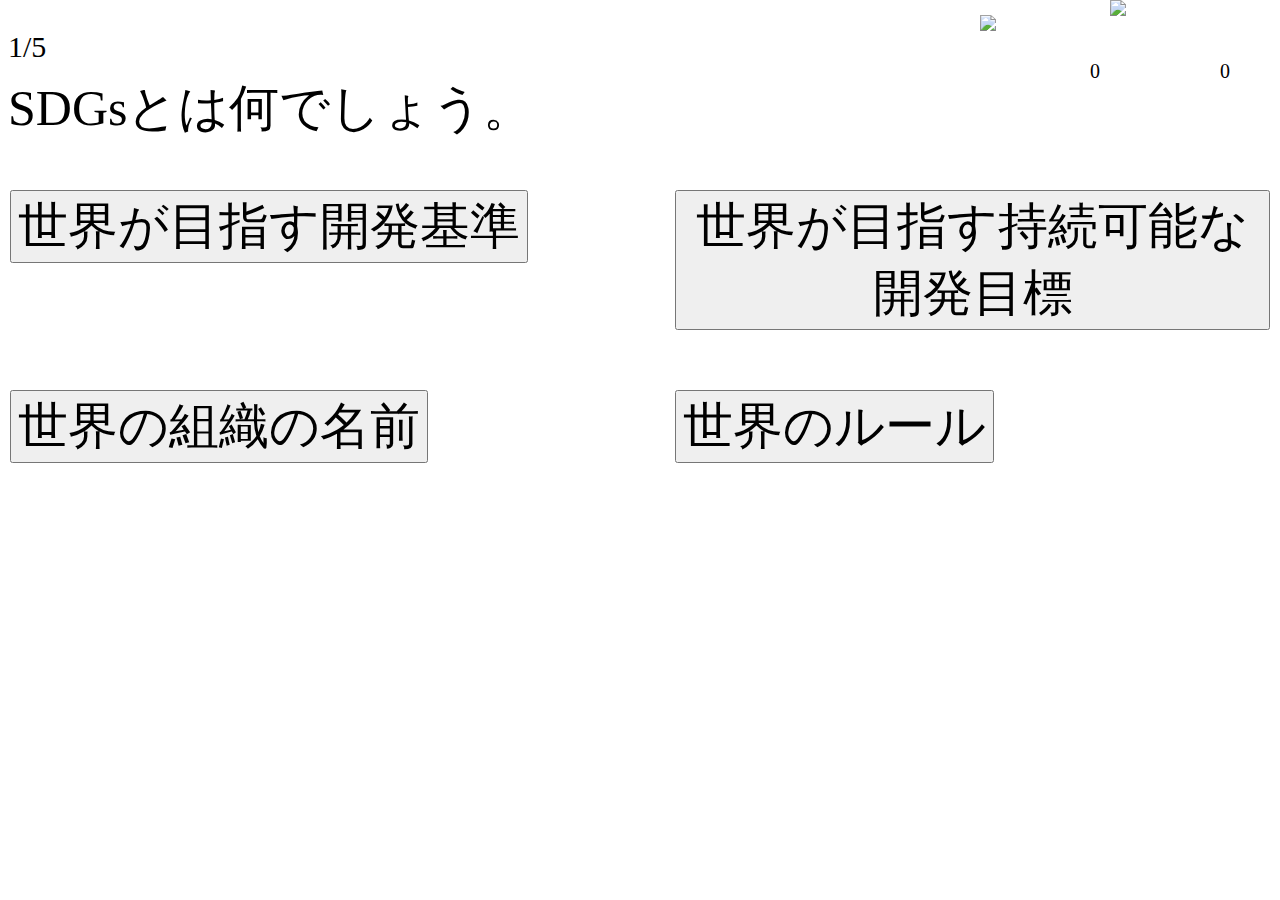
==== index.html @ c47038f0 "Rename iindex2.html to index.html" ====
<!DOCTYPE html>
<html lang="ja">
<head>
    <meta charset="UTF-8">
    <meta http-equiv="X-UA-Compatible" content="IE=edge">
    <meta name="viewport" content="width=device-width, initial-scale=1.0">
    <title>kuizu</title>
    <link rel="stylesheet" href="iindex2.css">
    
</head>
<body>
    <p id="monndaisuu">1/5</p>
    <img src="c518ebe4494bddec5823ba5d6cb0053b_t.jpeg" width="100" id="maru">
    <p id="seikaisuu">0</p>
    <img src="ダウンロード.png" width="100" id="batu">
    <p id="huseikaisuu">0</p>
    <p id="monndai"><div id="monndaidayo">SDGsとは何でしょう。</div></p>
    <p id="button"><button type="“button”" id="buttonn" style="display: none;">世界が目指す開発基準</button><h1 id="hhh">不正解! SDGsとは、世界が目指す持続可能な開発目標です。</h1><h1 id="sss">正解! SDGsとは、世界が目指す持続可能な開発目標です。</h1><h1 id="hhh2">不正解! 世界で安全な水を飲めない人は、約６億6300万人います。</h1><h1 id="sss2">正解! 世界で安全な水を飲めない人は、約６億6300万人います。</h1><button id="buu">次へ</button><button id="buuu">次へ</button></p><button id="buuuu">次へ</button></p>
    <p id="button2"><button type=“button” id="buttonn2">世界を目指す持続可能な開発目標</button></p>
    <p id="button3"><button type=“button” id="buttonn3">世界の組織の名前</button></p>
    <p id="button4"><button type=“button” id="buttonn4">世界のルール</button></p>
    <div>
        <script src="iindex2.js"></script>
    </div>
</body>
</html>
---- iindex2.css ----
#monndaisuu{
    font-size: 30px;
    clear: both;
}
#seikaisuu{
    font-size: 20px;
    position:absolute;
    top: 40px;
    right: 180px;
}
#huseikaisuu{
    font-size: 20px;
    position:absolute;
    top: 40px;
    right: 50px;
}
div{
    float: left;
}
#maru{
    position:absolute;
    top: 15px;
    right: 200px;
}
#batu{
    position:absolute;
    top: 0px;
    right: 70px;
}
#monndai{
    position: absolute;
    top: 75px;
    font-size: 50px;
    text-align: center;
}
#monndaidayo{
    position: absolute;
    top: 75px;
    font-size: 50px;
}
#button{
    font-size: 40px;
    position: absolute;
    top: 150px;
    left: 10px;
    right: 500px;
}
#buttonn{
    font-size: 50px;
}
#button2{
    font-size: 40px;
    position: absolute;
    top: 150px;
    left: 675px;
    right: 10px;
}
#buttonn2{
    font-size: 50px;
}
#button3{
    font-size: 40px;
    position: absolute;
    top: 350px;
    left: 10px;
    right: 700px;
}
#buttonn3{
    font-size: 50px;
}
#button4{
    font-size: 40px;
    position: absolute;
    top: 350px;
    left: 675px;
    right: 10px;
}
#buttonn4{
    font-size: 50px;
}
#buu{
    font-size: 30px;
}
#hhh{
    font-size: 60px;
}
#sss{
    font-size: 60px;
}
#buuu{
    font-size: 30px;
}
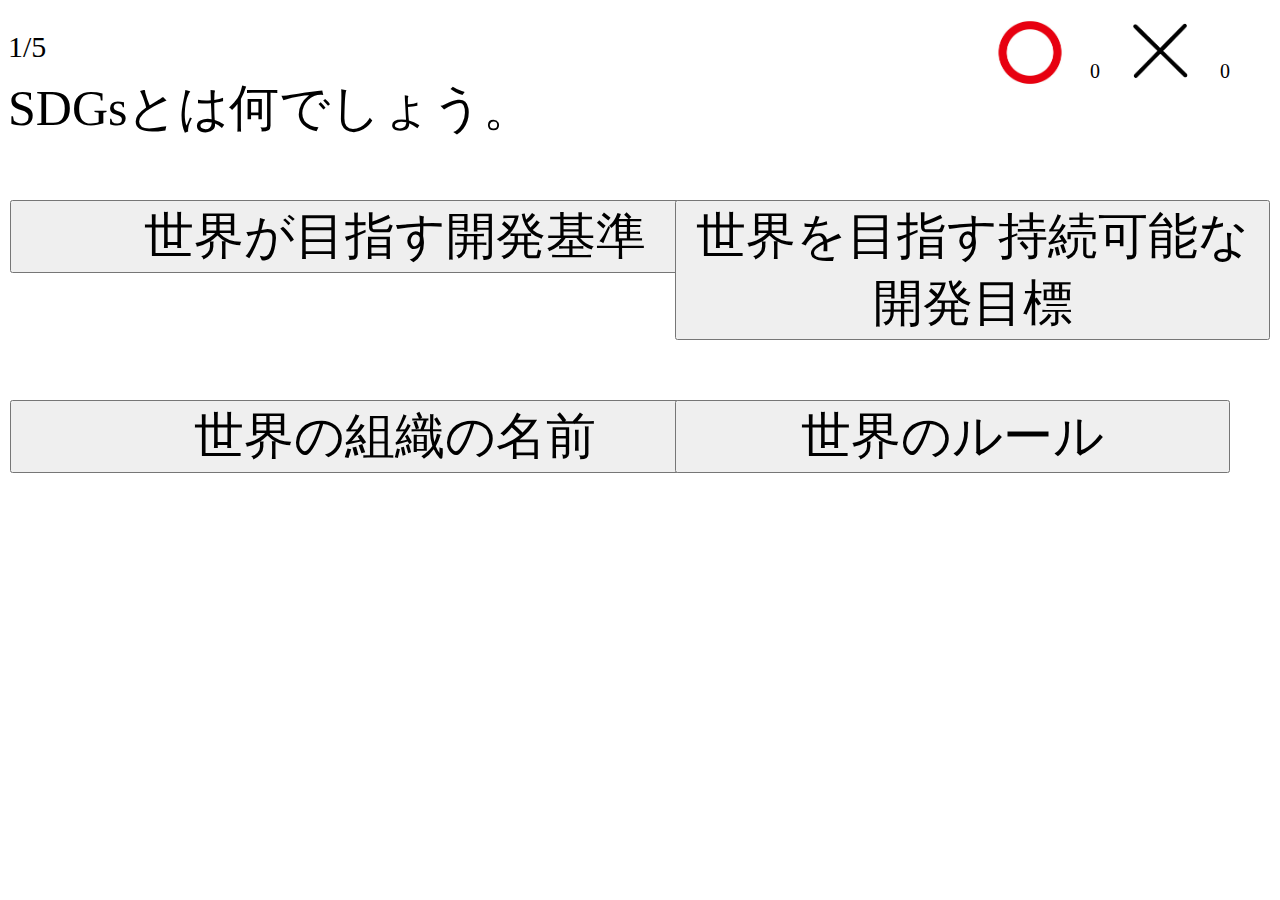
==== commit 8aee6ddd: "Rename ss.html to index.html" ====
--- a/index.html
+++ b/index.html
@@ -5,7 +5,7 @@
     <meta http-equiv="X-UA-Compatible" content="IE=edge">
     <meta name="viewport" content="width=device-width, initial-scale=1.0">
     <title>kuizu</title>
-    <link rel="stylesheet" href="iindex2.css">
+    <link rel="stylesheet" href="ss.css">
     
 </head>
 <body>
@@ -15,12 +15,47 @@
     <img src="ダウンロード.png" width="100" id="batu">
     <p id="huseikaisuu">0</p>
     <p id="monndai"><div id="monndaidayo">SDGsとは何でしょう。</div></p>
-    <p id="button"><button type="“button”" id="buttonn" style="display: none;">世界が目指す開発基準</button><h1 id="hhh">不正解! SDGsとは、世界が目指す持続可能な開発目標です。</h1><h1 id="sss">正解! SDGsとは、世界が目指す持続可能な開発目標です。</h1><h1 id="hhh2">不正解! 世界で安全な水を飲めない人は、約６億6300万人います。</h1><h1 id="sss2">正解! 世界で安全な水を飲めない人は、約６億6300万人います。</h1><button id="buu">次へ</button><button id="buuu">次へ</button></p><button id="buuuu">次へ</button></p>
-    <p id="button2"><button type=“button” id="buttonn2">世界を目指す持続可能な開発目標</button></p>
-    <p id="button3"><button type=“button” id="buttonn3">世界の組織の名前</button></p>
-    <p id="button4"><button type=“button” id="buttonn4">世界のルール</button></p>
+    <p id="monndai2"><div id="monndaidayo2">世界で安全な水を使えない人々は何人？</div></p>
+    <p id="monndai3"><div id="monndaidayo3">世界で水を掘るためにどのようなことをしている?<br>(今回の授業で紹介したもの)</div></p>
+    <p id="monndai4"><div id="monndaidayo4">ユニセフが実際に使っている井戸掘りの方法は？</div></p>
+    <p id="monndai5"><div id="monndaidayo5">水を節水するために多くの家庭でできることは？</div></p>
+    <p class="button"><button type="“button”" id="buttonn">世界が目指す開発基準</button>
+    <p class="button"><button type="“button”" id="b2uttonn">世界を目指す持続可能な<br>開発目標</button>
+    <p class="button"><button type="“button”" id="b3uttonn">世界の組織の名前</button>
+    <p class="button"><button type="“button”" id="b4uttonn">世界のルール</button>
+    <p class="button2"><button type="“button”" id="buttonn2">6億6300万人</button>
+    <p class="button2"><button type="“button”" id="b2uttonn2">1000人</button>
+    <p class="button2"><button type="“button”" id="b3uttonn2">7億570万人</button>
+    <p class="button2"><button type="“button”" id="b4uttonn2">1兆6700万人</button>
+    <p class="button3"><button type="“button”" id="buttonn3">雨ごい</button>
+    <p class="button3"><button type="“button”" id="b2uttonn3">水の配給</button>
+    <p class="button3"><button type="“button”" id="b3uttonn3">井戸掘り</button>
+    <p class="button3"><button type="“button”" id="b4uttonn3">水道</button>
+    <p class="button4"><button type="“button”" id="buttonn4">直下掘り</button>
+    <p class="button4"><button type="“button”" id="b2uttonn4">企業秘密</button>
+    <p class="button4"><button type="“button”" id="b3uttonn4">オリジナル</button>
+    <p class="button4"><button type="“button”" id="b4uttonn4">上総掘り</button>
+    <p class="button5"><button type="“button”" id="buttonn5">食器をため洗いする</button>
+    <p class="button5"><button type="“button”" id="b2uttonn5">雨水をためる</button>
+    <p class="button5"><button type="“button”" id="b3uttonn5">植物から採取</button>
+    <p class="button5"><button type="“button”" id="b4uttonn5">海水蒸留</button>
+    <h1 id="hhh">不正解! SDGsとは、世界が目指す持続可能な開発目標です。</h1>
+    <h1 id="sss">正解! SDGsとは、世界が目指す持続可能な開発目標です。</h1>
+    <h1 id="hhh2">不正解! 世界で安全な水を飲めない人は、約６億6300万人います。</h1>
+    <h1 id="sss2">正解! 世界で安全な水を飲めない人は、約６億6300万人います。</h1>
+    <h1 id="hhh3">不正解! 世界で水を掘るためには、井戸掘りをしています。</h1>
+    <h1 id="sss3">正解! 世界で水を掘るためには、井戸掘りをしています。</h1>
+    <h1 id="hhh4">不正解! ユニセフが実際に使っている井戸掘りの方法は、上総掘りです。</h1>
+    <h1 id="sss4">正解! ユニセフが実際に使っている井戸掘りの方法は、上総掘りです。</h1>
+    <h1 id="hhh5">不正解! 水を節水するためには、食器をため洗いすることが多くの家庭でできます。</h1>
+    <h1 id="sss5">正解! 水を節水するためには、食器をため洗いすることが多くの家庭でできます。</h1>
+    <button id="buu">次へ</button>
+    <button id="buuu">次へ</button>
+    <button id="buuuu">次へ</button>
+    <button id="buuuuu">次へ</button>
+    <button id="buuuuuu">次へ</button>
     <div>
-        <script src="iindex2.js"></script>
+        <script src="ss.js"></script>
     </div>
 </body>
 </html>
--- a/ss.css
+++ b/ss.css
@@ -0,0 +1,274 @@
+#monndaisuu{
+    font-size: 30px;
+    clear: both;
+}
+#seikaisuu{
+    font-size: 20px;
+    position:absolute;
+    top: 40px;
+    right: 180px;
+}
+#huseikaisuu{
+    font-size: 20px;
+    position:absolute;
+    top: 40px;
+    right: 50px;
+}
+div{
+    float: left;
+}
+#maru{
+    position:absolute;
+    top: 15px;
+    right: 200px;
+}
+#batu{
+    position:absolute;
+    top: 0px;
+    right: 70px;
+}
+#monndai{
+    position: absolute;
+    top: 75px;
+    font-size: 50px;
+    text-align: center;
+}
+#monndaidayo{
+    position: absolute;
+    top: 75px;
+    font-size: 50px;
+}
+#monndaidayo2{
+    position: absolute;
+    top: 75px;
+    font-size: 50px;
+}
+#monndaidayo3{
+    position: absolute;
+    top: 75px;
+    font-size: 50px;
+}
+#monndaidayo4{
+    position: absolute;
+    top: 75px;
+    font-size: 50px;
+}
+#monndaidayo5{
+    position: absolute;
+    top: 75px;
+    font-size: 50px;
+}
+#buttonn{
+    font-size: 50px;
+    position: absolute;
+    top: 200px;
+    left: 10px;
+    right: 500px;
+}
+#b2uttonn{
+    font-size: 50px;
+    position: absolute;
+    top: 200px;
+    left: 675px;
+    right: 10px;
+}
+#b3uttonn{
+    font-size: 50px;
+    position: absolute;
+    top: 400px;
+    left: 10px;
+    right: 500px;
+}
+#b4uttonn{
+    font-size: 50px;
+    position: absolute;
+    top: 400px;
+    left: 675px;
+    right: 50px;
+}
+#buttonn2{
+    font-size: 50px;
+    position: absolute;
+    top: 200px;
+    left: 10px;
+    right: 500px;
+}
+#b2uttonn2{
+    font-size: 50px;
+    position: absolute;
+    top: 200px;
+    left: 675px;
+}
+#b3uttonn2{
+    font-size: 50px;
+    position: absolute;
+    top: 400px;
+    left: 10px;
+    right: 500px;
+}
+#b4uttonn2{
+    font-size: 50px;
+    position: absolute;
+    top: 400px;
+    left: 675px;
+}
+#buttonn3{
+    font-size: 50px;
+    position: absolute;
+    top: 250px;
+    left: 10px;
+    right: 500px;
+}
+#b2uttonn3{
+    font-size: 50px;
+    position: absolute;
+    top: 250px;
+    right: 50px;
+}
+#b3uttonn3{
+    font-size: 50px;
+    position: absolute;
+    top: 400px;
+    left: 10px;
+    right: 500px;
+}
+#b4uttonn3{
+    font-size: 50px;
+    position: absolute;
+    top: 400px;
+    right: 50px;
+}
+#buttonn4{
+    font-size: 50px;
+    position: absolute;
+    top: 200px;
+    left: 10px;
+    right: 500px;
+}
+#b2uttonn4{
+    font-size: 50px;
+    position: absolute;
+    top: 200px;
+    right: 50px;
+}
+#b3uttonn4{
+    font-size: 50px;
+    position: absolute;
+    top: 400px;
+    left: 10px;
+    right: 500px;
+}
+#b4uttonn4{
+    font-size: 50px;
+    position: absolute;
+    top: 400px;
+    right: 50px;
+}
+#buttonn5{
+    font-size: 50px;
+    position: absolute;
+    top: 200px;
+    left: 10px;
+    right: 500px;
+}
+#b2uttonn5{
+    font-size: 50px;
+    position: absolute;
+    top: 200px;
+    right: 50px;
+}
+#b3uttonn5{
+    font-size: 50px;
+    position: absolute;
+    top: 400px;
+    left: 10px;
+    right: 500px;
+}
+#b4uttonn5{
+    font-size: 50px;
+    position: absolute;
+    top: 400px;
+    right: 50px;
+}
+#hhh{
+    font-size: 60px;
+    display: none;
+    color: blue;
+}
+#sss{
+    font-size: 60px;
+    display: none;
+    color: red;
+}
+#hhh2{
+    font-size: 60px;
+    display: none;
+    color: blue;
+}
+#sss2{
+    font-size: 60px;
+    display: none;
+    color: red;
+}
+#hhh3{
+    font-size: 60px;
+    display: none;
+    color: blue;
+}
+#sss3{
+    font-size: 60px;
+    display: none;
+    color: red;
+}
+#hhh4{
+    font-size: 60px;
+    display: none;
+    color: blue;
+}
+#sss4{
+    font-size: 60px;
+    display: none;
+    color: red;
+}
+#hhh5{
+    font-size: 60px;
+    display: none;
+    color: blue;
+}
+#sss5{
+    font-size: 60px;
+    display: none;
+    color: red;
+}
+#buu{
+    font-size: 30px;
+    display: none;
+}
+#buuu{
+    font-size: 30px;
+    display: none;
+}
+#buuuu{
+    font-size: 30px;
+    display: none;
+}
+#buuuuu{
+    font-size: 30px;
+    display: none;
+}
+#buuuuuu{
+    font-size: 30px;
+    display: none;
+}
+.button2{
+    display: none;
+}
+.button3{
+    display: none;
+}
+.button4{
+    display: none;
+}
+.button5{
+    display: none;
+}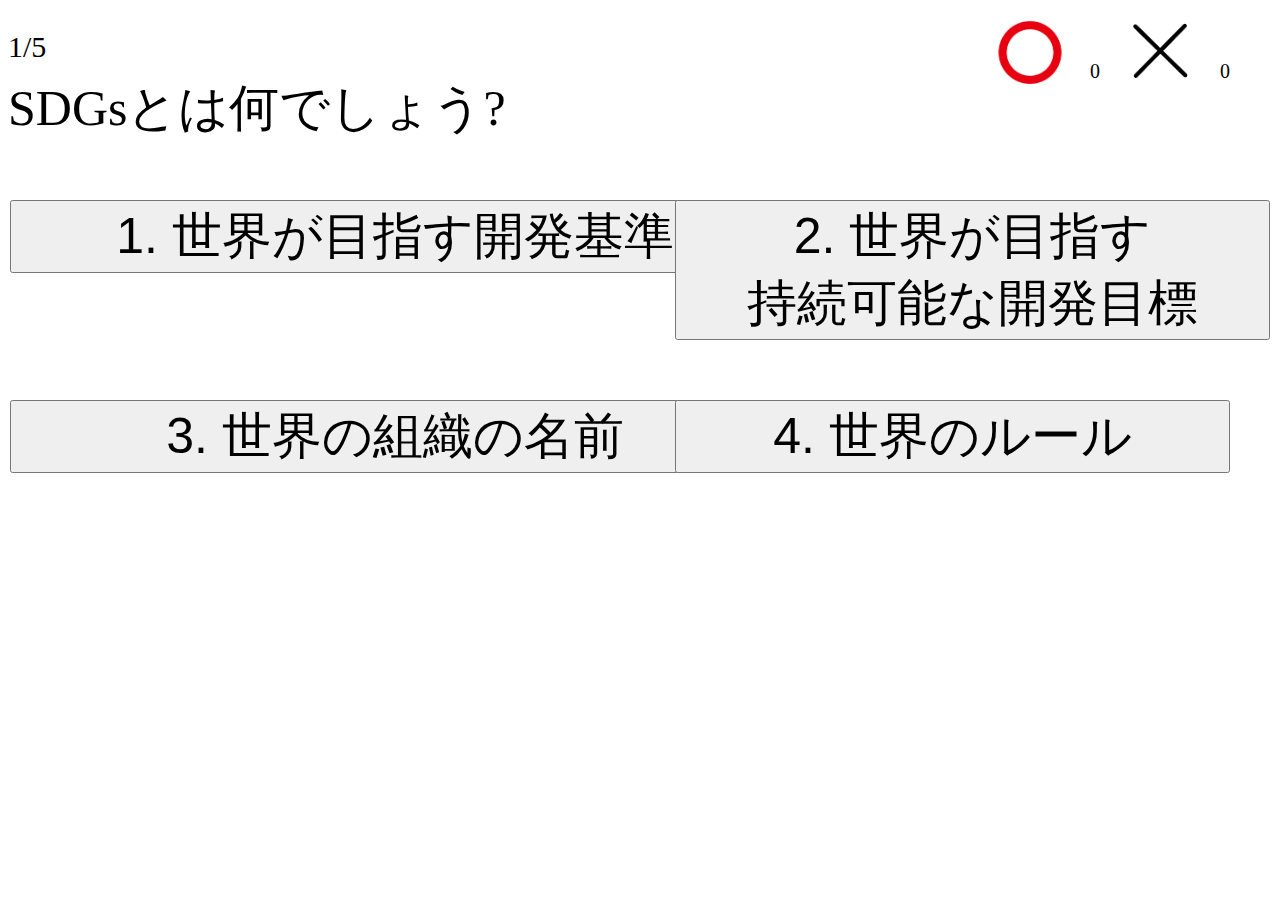
==== commit 4d9b59fc: "Rename ss.html to index.html" ====
--- a/index.html
+++ b/index.html
@@ -14,46 +14,49 @@
     <p id="seikaisuu">0</p>
     <img src="ダウンロード.png" width="100" id="batu">
     <p id="huseikaisuu">0</p>
-    <p id="monndai"><div id="monndaidayo">SDGsとは何でしょう。</div></p>
+    <p id="monndai"><div id="monndaidayo">SDGsとは何でしょう?</div></p>
     <p id="monndai2"><div id="monndaidayo2">世界で安全な水を使えない人々は何人？</div></p>
     <p id="monndai3"><div id="monndaidayo3">世界で水を掘るためにどのようなことをしている?<br>(今回の授業で紹介したもの)</div></p>
     <p id="monndai4"><div id="monndaidayo4">ユニセフが実際に使っている井戸掘りの方法は？</div></p>
     <p id="monndai5"><div id="monndaidayo5">水を節水するために多くの家庭でできることは？</div></p>
-    <p class="button"><button type="“button”" id="buttonn">世界が目指す開発基準</button>
-    <p class="button"><button type="“button”" id="b2uttonn">世界を目指す持続可能な<br>開発目標</button>
-    <p class="button"><button type="“button”" id="b3uttonn">世界の組織の名前</button>
-    <p class="button"><button type="“button”" id="b4uttonn">世界のルール</button>
-    <p class="button2"><button type="“button”" id="buttonn2">6億6300万人</button>
-    <p class="button2"><button type="“button”" id="b2uttonn2">1000人</button>
-    <p class="button2"><button type="“button”" id="b3uttonn2">7億570万人</button>
-    <p class="button2"><button type="“button”" id="b4uttonn2">1兆6700万人</button>
-    <p class="button3"><button type="“button”" id="buttonn3">雨ごい</button>
-    <p class="button3"><button type="“button”" id="b2uttonn3">水の配給</button>
-    <p class="button3"><button type="“button”" id="b3uttonn3">井戸掘り</button>
-    <p class="button3"><button type="“button”" id="b4uttonn3">水道</button>
-    <p class="button4"><button type="“button”" id="buttonn4">直下掘り</button>
-    <p class="button4"><button type="“button”" id="b2uttonn4">企業秘密</button>
-    <p class="button4"><button type="“button”" id="b3uttonn4">オリジナル</button>
-    <p class="button4"><button type="“button”" id="b4uttonn4">上総掘り</button>
-    <p class="button5"><button type="“button”" id="buttonn5">食器をため洗いする</button>
-    <p class="button5"><button type="“button”" id="b2uttonn5">雨水をためる</button>
-    <p class="button5"><button type="“button”" id="b3uttonn5">植物から採取</button>
-    <p class="button5"><button type="“button”" id="b4uttonn5">海水蒸留</button>
-    <h1 id="hhh">不正解! SDGsとは、世界が目指す持続可能な開発目標です。</h1>
+    <p class="button"><button type="“button”" id="buttonn">1. 世界が目指す開発基準</button>
+    <p class="button"><button type="“button”" id="b2uttonn">2. 世界が目指す<br>持続可能な開発目標</button>
+    <p class="button"><button type="“button”" id="b3uttonn">3. 世界の組織の名前</button>
+    <p class="button"><button type="“button”" id="b4uttonn">4. 世界のルール</button>
+    <p class="button2"><button type="“button”" id="buttonn2">1. 6億6300万人</button>
+    <p class="button2"><button type="“button”" id="b2uttonn2">2. 1000人</button>
+    <p class="button2"><button type="“button”" id="b3uttonn2">3. 7億570万人</button>
+    <p class="button2"><button type="“button”" id="b4uttonn2">4. 1兆6700万人</button>
+    <p class="button3"><button type="“button”" id="buttonn3">1. 雨ごい</button>
+    <p class="button3"><button type="“button”" id="b2uttonn3">2. 水の配給</button>
+    <p class="button3"><button type="“button”" id="b3uttonn3">3. 井戸掘り</button>
+    <p class="button3"><button type="“button”" id="b4uttonn3">4. 水道</button>
+    <p class="button4"><button type="“button”" id="buttonn4">1. 直下掘り</button>
+    <p class="button4"><button type="“button”" id="b2uttonn4">2. 企業秘密</button>
+    <p class="button4"><button type="“button”" id="b3uttonn4">3. オリジナル</button>
+    <p class="button4"><button type="“button”" id="b4uttonn4">4. 上総掘り</button>
+    <p class="button5"><button type="“button”" id="buttonn5">1. 食器をため洗いする</button>
+    <p class="button5"><button type="“button”" id="b2uttonn5">2. 雨水をためる</button>
+    <p class="button5"><button type="“button”" id="b3uttonn5">3. 植物から採取</button>
+    <p class="button5"><button type="“button”" id="b4uttonn5">4. 海水蒸留</button>
+    <h1 id="hhh">不正解! SDGsとは2番の世界が目指す持続可能な開発目標です。</h1>
     <h1 id="sss">正解! SDGsとは、世界が目指す持続可能な開発目標です。</h1>
-    <h1 id="hhh2">不正解! 世界で安全な水を飲めない人は、約６億6300万人います。</h1>
+    <h1 id="hhh2">不正解! 世界で安全な水を飲めない人は、1番の約６億6300万人います。</h1>
     <h1 id="sss2">正解! 世界で安全な水を飲めない人は、約６億6300万人います。</h1>
-    <h1 id="hhh3">不正解! 世界で水を掘るためには、井戸掘りをしています。</h1>
+    <h1 id="hhh3">不正解! 世界で水を掘るためには、3番の井戸掘りをしています。</h1>
     <h1 id="sss3">正解! 世界で水を掘るためには、井戸掘りをしています。</h1>
-    <h1 id="hhh4">不正解! ユニセフが実際に使っている井戸掘りの方法は、上総掘りです。</h1>
+    <h1 id="hhh4">不正解! ユニセフが実際に使っている井戸掘りの方法は、4番の上総掘りです。</h1>
     <h1 id="sss4">正解! ユニセフが実際に使っている井戸掘りの方法は、上総掘りです。</h1>
-    <h1 id="hhh5">不正解! 水を節水するためには、食器をため洗いすることが多くの家庭でできます。</h1>
+    <h1 id="hhh5">不正解! 水を節水するためには、1番の食器をため洗いすることが多くの家庭でできます。</h1>
     <h1 id="sss5">正解! 水を節水するためには、食器をため洗いすることが多くの家庭でできます。</h1>
     <button id="buu">次へ</button>
     <button id="buuu">次へ</button>
     <button id="buuuu">次へ</button>
     <button id="buuuuu">次へ</button>
     <button id="buuuuuu">次へ</button>
+    <h1 id="kekka">結果</h1>
+    <h2 id="kekkakekka">正解0問、不正解0問</h2>
+    <p id="mouikkaiyaru"><button type=“button” onclick="location.href='https://gongdaoyuito.github.io/3Gproj/'" id="mouikkaiyaru2">もう一回やる</button></p>
     <div>
         <script src="ss.js"></script>
     </div>
--- a/ss.css
+++ b/ss.css
@@ -271,4 +271,14 @@
 }
 .button5{
     display: none;
+}
+#mouikkaiyaru{
+    display: none;
+    font-size: 40px;
+}
+#kekka{
+    display: none;
+}
+#kekkakekka{
+    display: none;
 }